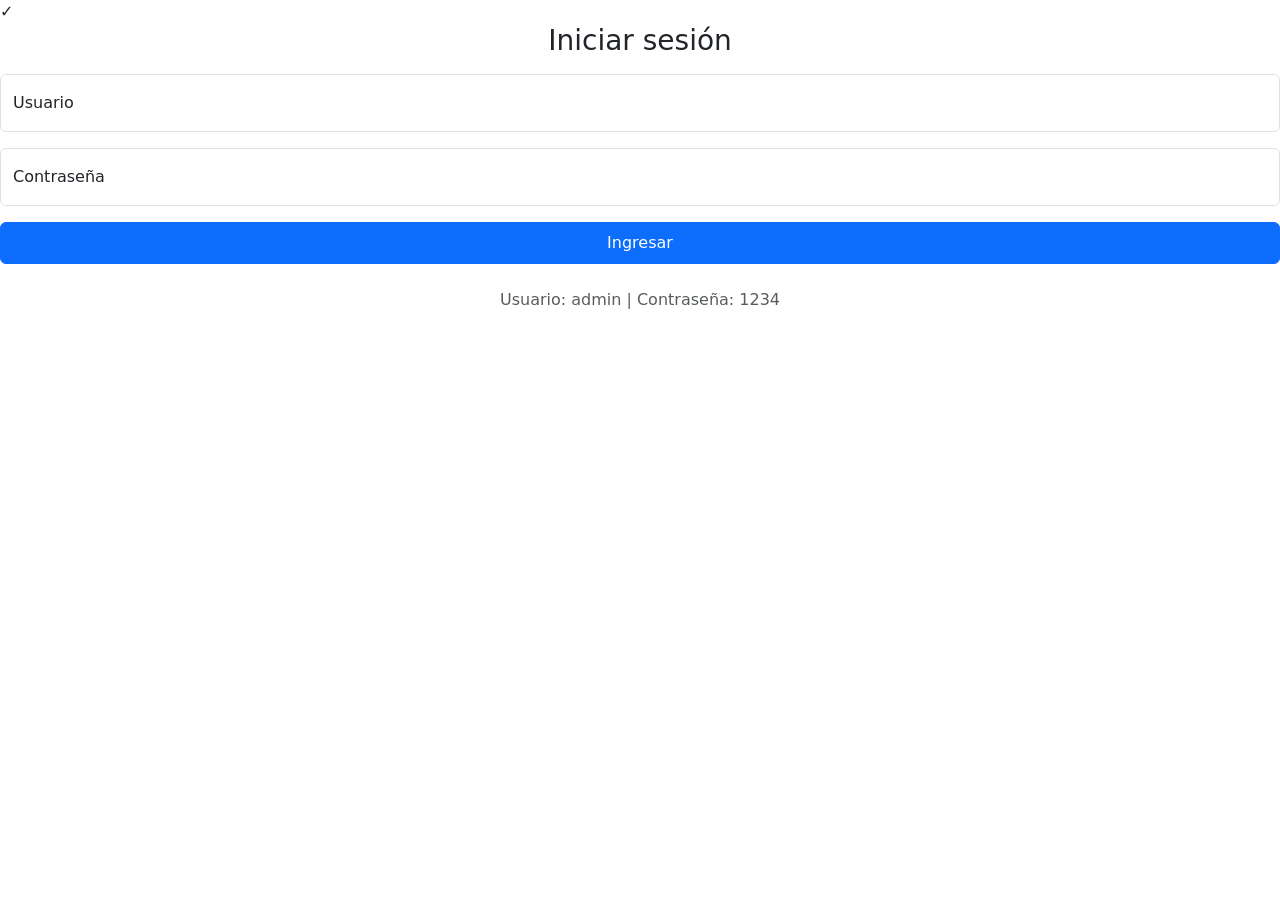
==== index.html @ f7eef574 "Creo login con validacion de usuario y contraseña" ====
<!DOCTYPE html>
<html lang="es">

<head>
    <meta charset="UTF-8">
    <meta name="viewport" content="width=device-width, initial-scale=1.0">
    <title>Login - Sistema Web</title>

    <link href="https://cdn.jsdelivr.net/npm/bootstrap@5.3.8/dist/css/bootstrap.min.css" rel="stylesheet">
    <link rel="stylesheet" href="css/style.css">
</head>

<body class="login-body">

    <main class="form-signin">

        <form id="formLogin">
            <div id="logoLogin" class="logo-login logo-ok">
                ✓
            </div>

            <h1 class="h3 mb-3 fw-normal text-center">Iniciar sesión</h1>

            <div id="alertLogin" class="alert d-none" role="alert"></div>

            <div class="form-floating mb-3">
                <input type="text" class="form-control" id="usuario" placeholder="Usuario">
                <label for="usuario">Usuario</label>
            </div>

            <div class="form-floating mb-3">
                <input type="password" class="form-control" id="password" placeholder="Contraseña">
                <label for="password">Contraseña</label>
            </div>

            <button id="btnLogin" class="btn btn-primary w-100 py-2" type="submit">
                Ingresar
            </button>

            <p class="mt-4 text-center text-muted">
                Usuario: admin | Contraseña: 1234
            </p>
        </form>

    </main>

    <script src="js/login.js"></script>
</body>

</html>
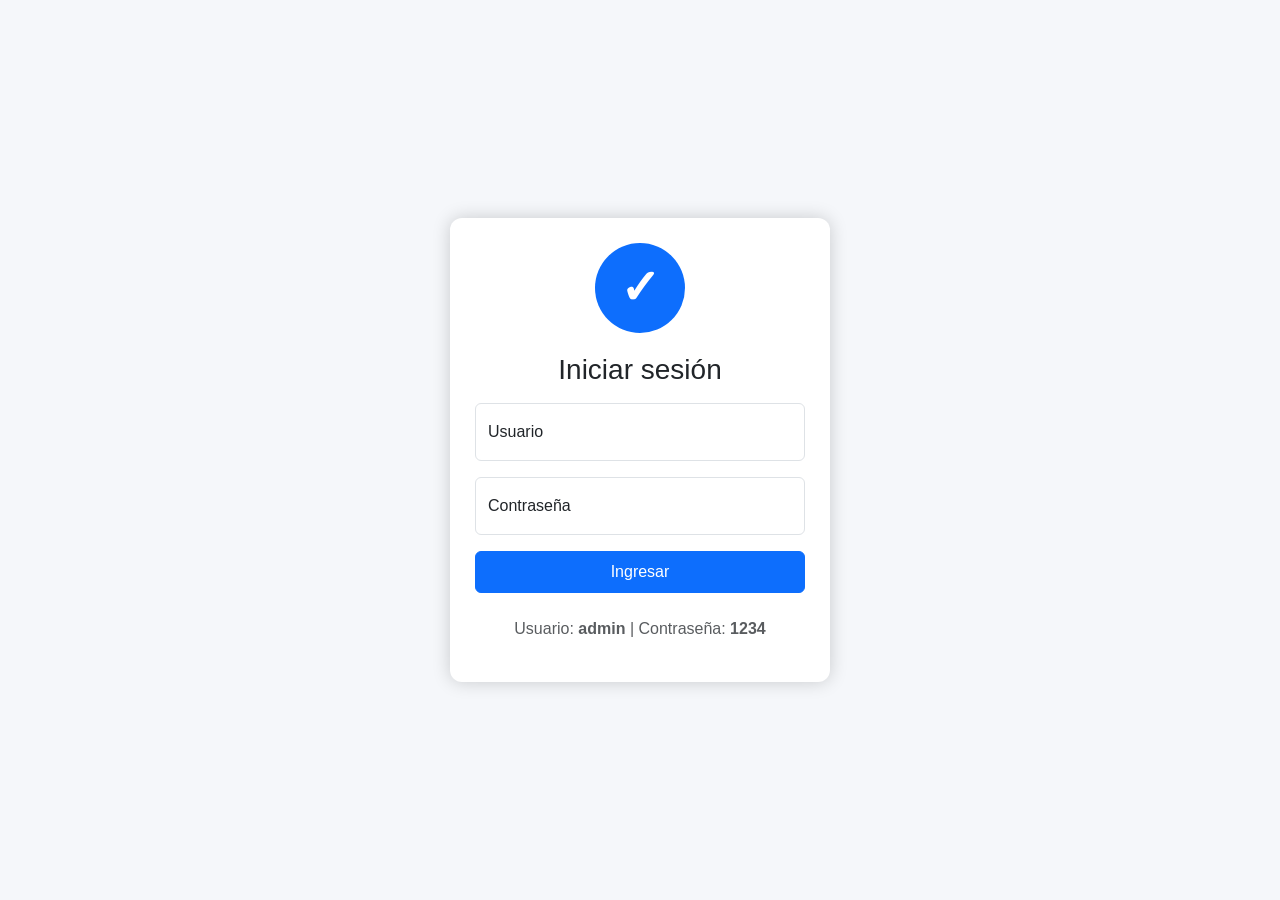
==== commit 3ffe3670: "Agrego login con validacion y alertas Bootstrap" ====
--- a/index.html
+++ b/index.html
@@ -4,9 +4,12 @@
 <head>
     <meta charset="UTF-8">
     <meta name="viewport" content="width=device-width, initial-scale=1.0">
-    <title>Login - Sistema Web</title>
+    <title>Login - Evaluación Sumativa 2</title>
 
+    <!-- Bootstrap CSS -->
     <link href="https://cdn.jsdelivr.net/npm/bootstrap@5.3.8/dist/css/bootstrap.min.css" rel="stylesheet">
+
+    <!-- CSS propio -->
     <link rel="stylesheet" href="css/style.css">
 </head>
 
@@ -14,7 +17,7 @@
 
     <main class="form-signin">
 
-        <form id="formLogin">
+        <form>
             <div id="logoLogin" class="logo-login logo-ok">
                 ✓
             </div>
@@ -33,17 +36,18 @@
                 <label for="password">Contraseña</label>
             </div>
 
-            <button id="btnLogin" class="btn btn-primary w-100 py-2" type="submit">
+            <button id="btnLogin" class="btn btn-primary w-100 py-2" type="button">
                 Ingresar
             </button>
 
             <p class="mt-4 text-center text-muted">
-                Usuario: admin | Contraseña: 1234
+                Usuario: <strong>admin</strong> | Contraseña: <strong>1234</strong>
             </p>
         </form>
 
     </main>
 
+    <!-- JavaScript Login -->
     <script src="js/login.js"></script>
 </body>
 
--- a/css/style.css
+++ b/css/style.css
@@ -0,0 +1,90 @@
+body {
+    font-family: Arial, sans-serif;
+    background-color: #f5f7fa;
+}
+
+/* LOGIN */
+
+.login-body {
+    height: 100vh;
+    display: flex;
+    align-items: center;
+    justify-content: center;
+}
+
+.form-signin {
+    width: 100%;
+    max-width: 380px;
+    padding: 25px;
+    background-color: white;
+    border-radius: 12px;
+    box-shadow: 0 0 18px rgba(0, 0, 0, 0.18);
+}
+
+.logo-login {
+    width: 90px;
+    height: 90px;
+    margin: 0 auto 20px;
+    border-radius: 50%;
+    display: flex;
+    align-items: center;
+    justify-content: center;
+    color: white;
+    font-size: 48px;
+    font-weight: bold;
+}
+
+.logo-ok {
+    background-color: #0d6efd;
+}
+
+.logo-error {
+    background-color: #dc3545;
+}
+
+/* DASHBOARD */
+
+.sidebar {
+    min-height: calc(100vh - 70px);
+    border-right: 1px solid #ddd;
+}
+
+.titulo-dashboard {
+    margin-bottom: 30px;
+}
+
+.titulo-dashboard h1 {
+    font-weight: bold;
+}
+
+.contenedor-dashboard {
+    max-width: 700px;
+}
+
+.card-dashboard {
+    max-width: 650px;
+}
+
+.card-dashboard img {
+    width: 100%;
+    max-height: 300px;
+    object-fit: cover;
+}
+
+.card-title {
+    font-size: 24px;
+    font-weight: bold;
+}
+
+/* EFECTOS */
+
+button:hover {
+    transform: scale(1.02);
+}
+
+a:focus-visible,
+button:focus-visible,
+input:focus-visible {
+    outline: 3px solid #ffbf00;
+    outline-offset: 3px;
+}
